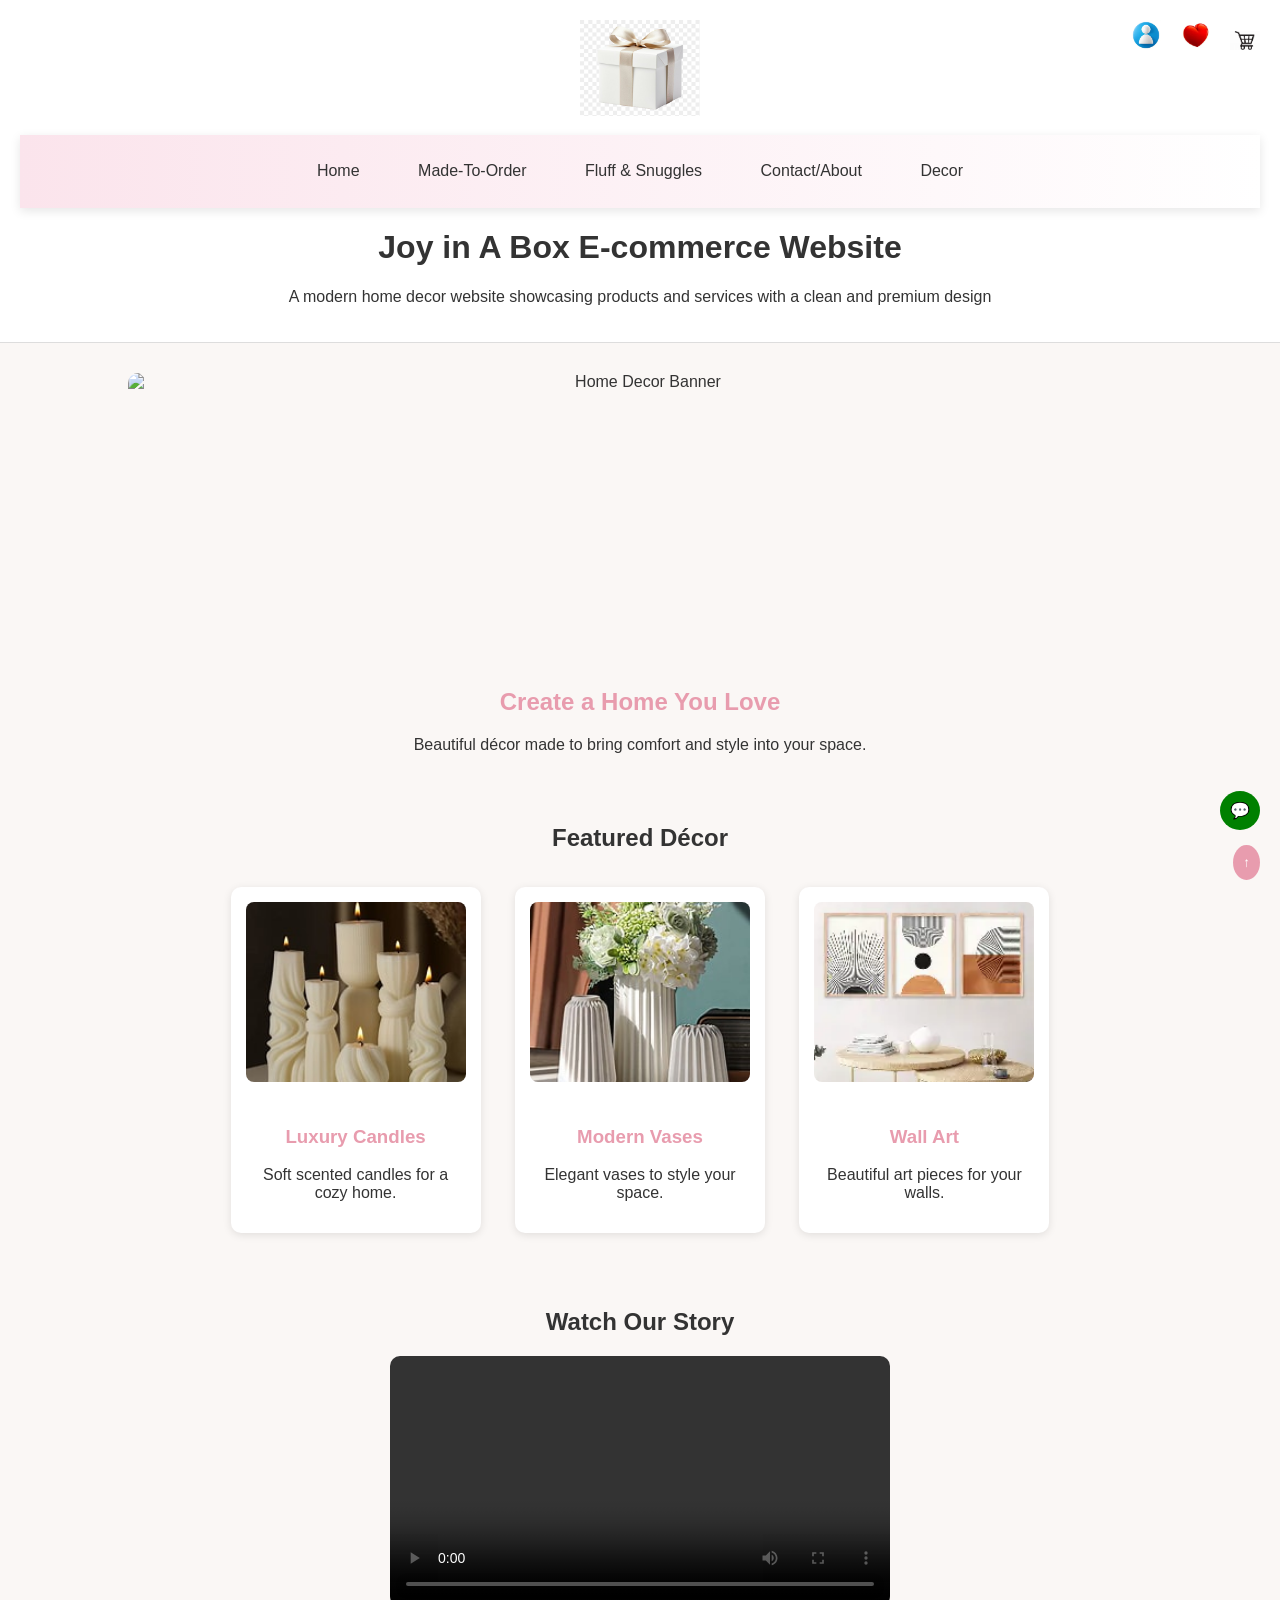
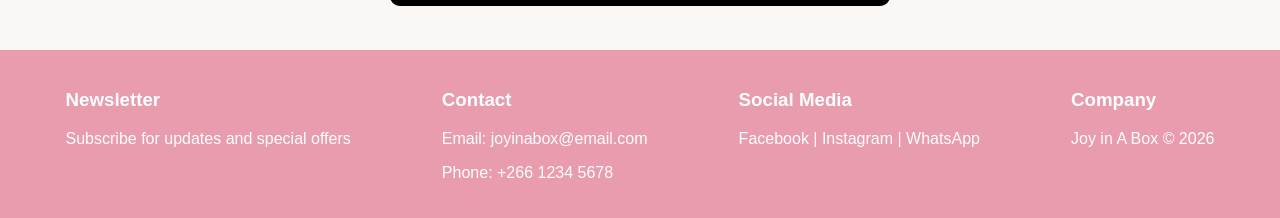
==== index.html @ c1469722 "Add files via upload" ====
<!DOCTYPE html>
<html lang="en">
<head>
<title> Joy in A Box E-commerce Website</title>
    <meta charset="UTF-8">
    <meta name="viewport" content="width=device-width, initial-scale=1.0">
    <title>Joy in A Box</title>
    <link rel="stylesheet" href="style.css">
</head>
<body>
<header>
    <div class="icons">
    <a href="account.html"><img src="ACCOUNT.webp" alt="Account" width="20"></a>
    <a href="favourites.html"><img src="HEART.webp" alt="Favourites" width="20"></a>
    <a href="cart.html"><img src="CART.jpg" alt="Cart" width="20"></a>
</div>
    <div class="logo">
        <a href="index.html">
            <img src="logoo.png" alt="Joy in A Box Logo">
        </a>
    </div>
    <nav>
        <ul>
            <li><a href="index.html">Home</a></li>
           <li><a href="Made.html">Made-To-Order</a></li>
            <li><a href="Fluff.html">Fluff & Snuggles</a></li>
            <li><a href="contact.html">Contact/About</a></li>
            <li><a href="decor.html">Decor</a></li>

        </ul>
    </nav>
<h1> Joy in A Box E-commerce Website</h1>
<p> A modern home decor website showcasing products and services with a clean and premium design</p>

</header>

<section class="hero">

    <img src="bright.jpg" alt="Home Decor Banner" class="hero-img">

    <h1>Create a Home You Love</h1>
    <p>Beautiful décor made to bring comfort and style into your space.</p>

</section>
<section class="products">
    <h2>Featured Décor</h2>

    <div class="product-list">

        <div class="product">
            <img src="CANDLE.jpg" alt="VASE">
            <h3>Luxury Candles</h3>
            <p>Soft scented candles for a cozy home.</p>
        </div>

        <div class="product">
            <img src="VASEE.jpg" alt="Vase">
            <h3>Modern Vases</h3>
            <p>Elegant vases to style your space.</p>
        </div>

        <div class="product">
            <img src="WALL.webp" alt="Wall Art">
            <h3>Wall Art</h3>
            <p>Beautiful art pieces for your walls.</p>
        </div>

    </div>
</section>

<section class="media">
    <h2>Watch Our Story</h2>

    <video controls width="400">
        <source src="video.MP4">
    </video>
</section>
<footer>

    <div class="footer-container">

        <div>
            <h3>Newsletter</h3>
            <p>Subscribe for updates and special offers</p>
        </div>

        <div>
            <h3>Contact</h3>
            <p>Email: joyinabox@email.com</p>
            <p>Phone: +266 1234 5678</p>
        </div>

        <div>
            <h3>Social Media</h3>
            <p>Facebook | Instagram | WhatsApp</p>
        </div>

        <div>
            <h3>Company</h3>
            <p>Joy in A Box © 2026</p>
        </div>

    </div>

</footer>
<button onclick="window.scrollTo({top: 0, behavior: 'smooth'});" class="top-btn">↑</button>
<a href="https://wa.me/26612345678" class="whatsapp-btn">💬</a>
</body>
</html>
---- style.css ----
/* RESET */
body {
    margin: 0;
    font-family: Arial, sans-serif;
}

/* HEADER */
header {
    text-align: center;
    padding: 20px;
    position: relative;
}

/* LOGO */
.logo img {
    width: 120px;
}

/* ICONS (TOP RIGHT) */
.icons {
    position: absolute;
    top: 20px;
    right: 20px;
}

.icons img {
    width: 20px;
    margin-left: 10px;
}

/* NAVIGATION */
nav ul {
    list-style: none;
    padding: 0;
    margin-top: 15px;
}

nav ul li {
    display: inline-block;
    margin: 0 15px;
    position: relative;
}

nav ul li a {
    text-decoration: none;
    color: black;
}

/* DROPDOWN */
nav ul li ul {
    display: none;
    position: absolute;
    background: white;
    padding: 10px;
}

nav ul li:hover ul {
    display: block;
}
.hero img {
    width: 80%;
    height: 300px;
    object-fit: cover;
    border radius: 15px;
    display: flex;
   justify-content: center;
   align items: cener;
  
}
}
.hero-img {
    width: 50%;
    height: 200px;
    object-fit:cover;
    display: block;
    margin: 0 auto;
}
.footer-container {
    display: flex;
    justify-content: space-around;
    padding: 20px;
    background: #f2f2f2;
}
.icons img {
    width: 30px;
    margin-left: 15px;
    cursor: pointer;
    transition: 0.3s;
}
.icons img:hover {
    transform: scale(1.2);
}
/* ===== GENERAL ===== */
body {
    margin: 0;
    font-family: Arial, sans-serif;
    background-color: #faf7f5;
    color: #333;
}

/* ===== HEADER ===== */
header {
    background-color: white;
    padding: 20px;
    border-bottom: 1px solid #ddd;
    text-align: center;
    position: relative;
}

/* ===== LOGO ===== */
.logo img {
    width: 120px;
}

/* ===== ICONS ===== */
.icons {
    position: absolute;
    top: 20px;
    right: 20px;
}

.icons img {
    width: 30px;
    margin-left: 15px;
    cursor: pointer;
    transition: 0.3s;
}

.icons img:hover {
    transform: scale(1.2);
    opacity: 0.7;
}

/* ===== NAVIGATION ===== */
nav ul {
    list-style: none;
    padding: 0;
    margin-top: 15px;
}

nav ul li {
    display: inline-block;
    margin: 0 15px;
    position: relative;
}

nav ul li a {
    text-decoration: none;
    color: #333;
    font-weight: bold;
}

nav ul li a:hover {
    color: #e89cae;
}

/* ===== DROPDOWN ===== */
nav ul li ul {
    display: none;
    position: absolute;
    background: white;
    padding: 10px;
}

nav ul li:hover ul {
    display: block;
}

/* ===== HERO (BANNER) ===== */
.hero {
    text-align: center;
    margin: 30px 0;
}

.hero-img {
    width: 50%;
    height: 200px;
    object-fit: cover;
    display: block;
    margin: 0 auto;
    border-radius: 10px;
}

.hero h1 {
    color: #e89cae;
    margin-top: 15px;
}

.hero p {
    font-size: 16px;
}

/* ===== PRODUCTS ===== */
.products {
    text-align: center;
    padding: 20px;
}

.product {
    display: inline-block;
    width: 250px;
    margin: 20px;
    padding: 15px;
    background: white;
    border-radius: 10px;
    box-shadow: 0 2px 8px rgba(0,0,0,0.1);
    text-align: center;
    transition: 0.3s;
}

.product:hover {
    transform: translateY(-5px);
}

.product img {
    width: 100%;
    height: 200px;
    object-fit: cover;
}

.product h3 {
    color: #e89cae;
}

/* ===== VIDEO SECTION ===== */
.media {
    text-align: center;
    margin: 40px;
}

video {
    width: 500px;
    border-radius: 10px;
}

/* ===== FOOTER ===== */
.footer-container {
    display: flex;
    justify-content: space-around;
    background: #e89cae;
    color: white;
    padding: 20px;
}
.top-btn {
    position: fixed;
    bottom: 20px;
    right: 20px;
    background: #e89cae;
    color: white;
    border: none;
    padding: 10px;
    border-radius: 50%;
    cursor: pointer;
}

.whatsapp-btn {
    position: fixed;
    bottom: 70px;
    right: 20px;
    background: green;
    color: white;
    padding: 10px;
    border-radius: 50%;
    text-decoration: none;
}
/* ===== DÉCOR PAGE STYLING ===== */

/* Products section */
.products {
    padding: 20px;
    text-align: center;
}

/* Category headings */
.products h3 {
    margin-top: 40px;
    color: #e89cae;
}

/* Product rows (grid layout) */
.product-row {
    display: flex;
    justify-content: center;
    flex-wrap: wrap;
}

/* Product cards */
.product {
    width: 220px;
    margin: 15px;
    padding: 15px;
    background: white;
    border-radius: 10px;
    box-shadow: 0 2px 8px rgba(0,0,0,0.1);
    transition: 0.3s;
    text-align: center;
}

/* Hover effect */
.product:hover {
    transform: translateY(-5px);
}

/* Product images */
.product img {
    width: 100%;
    height: 180px;
    object-fit: cover;
    border-radius: 8px;
}

/* Product titles */
.product h4 {
    color: #e89cae;
}

.products ul {
    list-style: disc;
    padding-left: 20px;
}

.products ol {
    list-style: decimal;
    padding-left: 20px;
}

.products ul li {
    display: block;
    margin: 5px 0;
    background: none;
    color: #333;
    padding: 0;
}
/* Buttons */
.product button {
    background: #e89cae;
    color: white;
    border: none;
    padding: 8px 12px;
    border-radius: 5px;
    cursor: pointer;
}

.product button:hover {
    background: #d87d91;
}
/* FORCE LIST STYLE BACK */
.products ul {
    list-style-type: disc !important;
    padding-left: 20px !important;
}

.products ol {
    list-style-type: decimal !important;
    padding-left: 20px !important;
}

.products li {
    display: list-item !important;
}
.products ul {
    text-align: left;        /* FIX alignment */
    list-style-type: disc;   /* show bullets */
    padding-left: 20px;
}

.products li {
    display: list-item;
}
.process {
    padding: 30px;
    text-align: center;
}

.process ol {
    text-align: left;
    max-width: 500px;
    margin: 20px auto;
}

.process li {
    margin: 10px 0;
}
.process-images {
    display: flex;
    justify-content: center;
    gap: 15px;
    flex-wrap: wrap;
}

.process-images img {
    width: 200px;
    height: 150px;
    object-fit: cover;
    border-radius: 10px;
}
.about, .contact {
    text-align: center;
    padding: 30px;
}

form input, form textarea {
    width: 300px;
    padding: 10px;
    border-radius: 5px;
    border: 1px solid #ccc;
}

form button {
    background: #e89cae;
    color: white;
    border: none;
    padding: 10px 15px;
    border-radius: 5px;
    cursor: pointer;
}
.about img {
  width: 550px;
 height: auto;
 display:block;
 margin: 15px auto;
 border-radius: 10px;
 
}
/* ===== NAVIGATION MENU ===== */

nav {
    margin-top: 15px;
}

nav ul {
    list-style: none;
    padding: 0;
    text-align: center;
}

nav ul li {
    display: inline-block;
    margin: 0 15px;
}

nav ul li a {
    text-decoration: none;
    color: #333;
    font-weight: 500;
    font-size: 16px;
    padding: 8px 12px;
    transition: 0.3s;
    border-radius: 5px;
}

/* Hover effect */
nav ul li a:hover {
    background: #e89cae;
    color: white;
}
/* NAV BACKGROUND */
nav {
    background: #ffffff;
    padding: 10px 0;
    box-shadow: 0 2px 8px rgba(0,0,0,0.1);
}
nav {
    background: linear-gradient(to right, #fbe4ec, #ffffff);
    padding: 12px 0;
    box-shadow: 0 3px 10px rgba(0,0,0,0.1);
}
/* ===== ACCOUNT PAGE DESIGN ===== */

.simple-page {
    text-align: center;
    padding: 40px;
}

/* Image */
.account-img {
    width: 200px;
    height: auto;
    margin: 15px auto;
    display: block;
    border-radius: 10px;
}

/* Container for login + register */
.account-container {
    display: flex;
    justify-content: center;
    gap: 30px;
    flex-wrap: wrap;
    margin-top: 20px;
}

/* Boxes */
.account-box {
    background: white;
    padding: 20px;
    width: 280px;
    border-radius: 10px;
    box-shadow: 0 2px 10px rgba(0,0,0,0.1);
}

/* Inputs */
.account-box input {
    width: 90%;
    padding: 10px;
    border-radius: 5px;
    border: 1px solid #ccc;
}

/* Buttons */
.account-box button {
    background: #e89cae;
    color: white;
    border: none;
    padding: 10px;
    width: 95%;
    border-radius: 5px;
    cursor: pointer;
}

.account-box button:hover {
    background: #d87d91;
}
.account-box:hover {
    transform: translateY(-5px);
    transition: 0.3s;
}
.simple-page {
    text-align: center;
    padding: 40px;
}

/* Image */
.account-img {
    width: 250px;
    height: auto;
    margin: 15px auto;
    display: block;
    border-radius: 10px;
}

/* Boxes */
.account-box {
    background: white;
    padding: 20px;
    margin: 20px auto;
    width: 300px;
    border-radius: 10px;
    box-shadow: 0 2px 10px rgba(0,0,0,0.1);
}

/* Inputs */
.account-box input {
    width: 90%;
    padding: 10px;
    border-radius: 5px;
    border: 1px solid #ccc;
}

/* Buttons */
.account-box button {
    background: #e89cae;
    color: white;
    border: none;
    padding: 10px;
    width: 95%;
    border-radius: 5
.simple-page {
    text-align: center;
    padding: 60px 20px;   /* more space from top */
}
.account-box {
    background: white;
    padding: 20px;
    margin: 20px auto;
    width: 300px;
    border-radius: 10px;
    box-shadow: 0 2px 10px rgba(0,0,0,0.1);
}
.account-box + .account-box {
    margin-top: 30px;
}
/* ===== CART PAGE ===== */

.cart-item {
    display: flex;
    align-items: center;
    justify-content: center;
    gap: 20px;
    margin: 20px auto;
    width: 300px;
    background: white;
    padding: 15px;
    border-radius: 10px;
    box-shadow: 0 2px 8px rgba(0,0,0,0.1);
}

.cart-item img {
    width: 80px;
    height: auto;
    border-radius: 8px;
}

.checkout-btn {
    background: #e89cae;
    color: white;
    border: none;
    padding: 10px 20px;
    margin-top: 20px;
    border-radius: 5px;
    cursor: pointer;
}

.checkout-btn:hover {
    background: #d87d91;
}
.checkout-btn {
    background: #e89cae;
    color: white;
    padding: 10px 20px;
    text-decoration: none;
    border-radius: 5px;
    display: inline-block;
}
.checkout-box {
    background: white;
    padding: 20px;
    margin: 20px auto;
    width: 300px;
    border-radius: 10px;
    box-shadow: 0 2px 8px rgba(0,0,0,0.1);
}
.checkout-box {
    background: white;
    padding: 20px;
    margin: 20px auto;
    width: 320px;
    border-radius: 10px;
    box-shadow: 0 2px 8px rgba(0,0,0,0.1);
}

.checkout-btn {
    background: #e89cae;
    color: white;
    border: none;
    padding: 12px 20px;
    border-radius: 5px;
    cursor: pointer;
    margin-top: 20px;
}
.payment-options {
    text-align: left;
    margin-top: 10px;
}

.payment-options label {
    display: block;
    margin: 10px 0;
    font-size: 14px;
}
.payment-options label {
    padding: 8px;
    border-radius: 5px;
    cursor: pointer;
}

.payment-options label:hover {
    background: #fbe4ec;
}
/* ===== FAVOURITES PAGE ===== */

.fav-item {
    background: white;
    padding: 15px;
    margin: 20px auto;
    width: 250px;
    border-radius: 10px;
    text-align: center;
    box-shadow: 0 2px 8px rgba(0,0,0,0.1);
}

.fav-item img {
    width: 100%;
    height: auto;
    border-radius: 8px;
}

.fav-item button {
    background: #e89cae;
    color: white;
    border: none;
    padding: 8px 12px;
    margin-top: 10px;
    border-radius: 5px;
    cursor: pointer;
}

.fav-item button:hover {
    background: #d87d91;
}
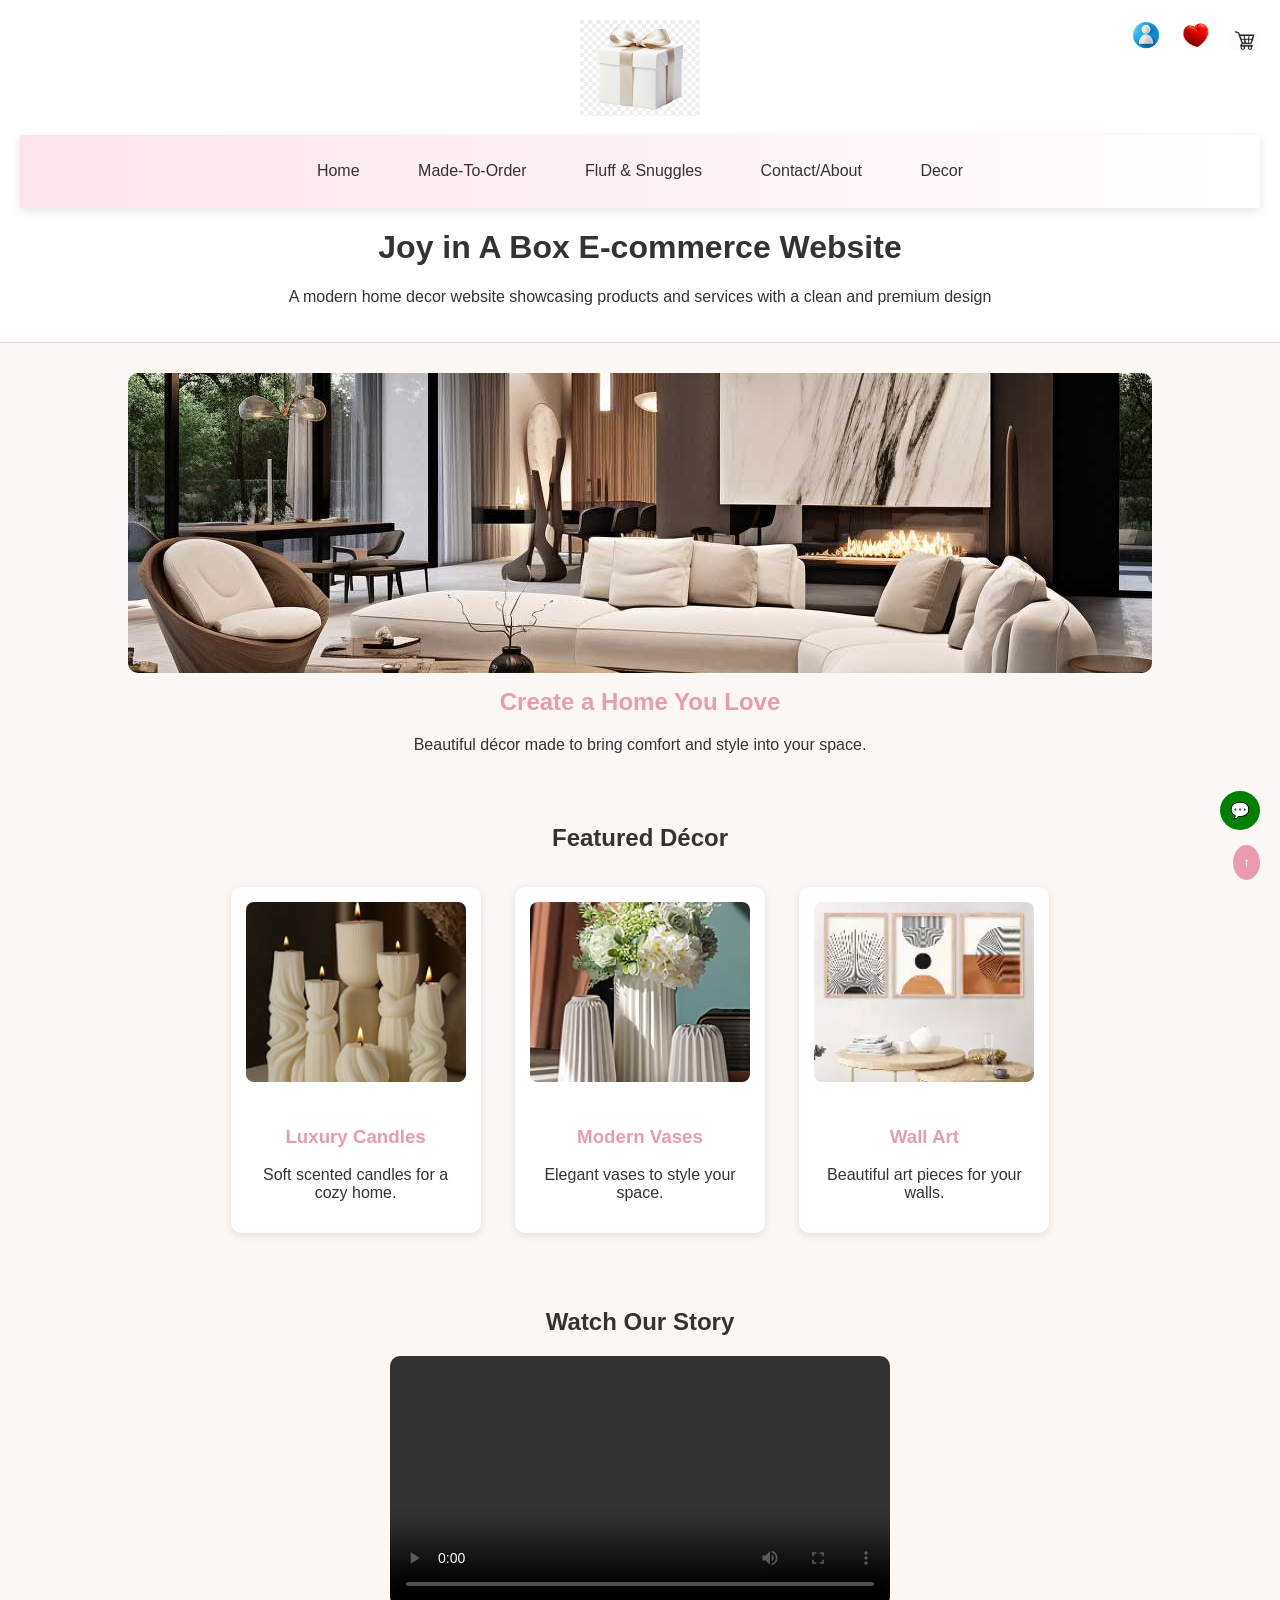
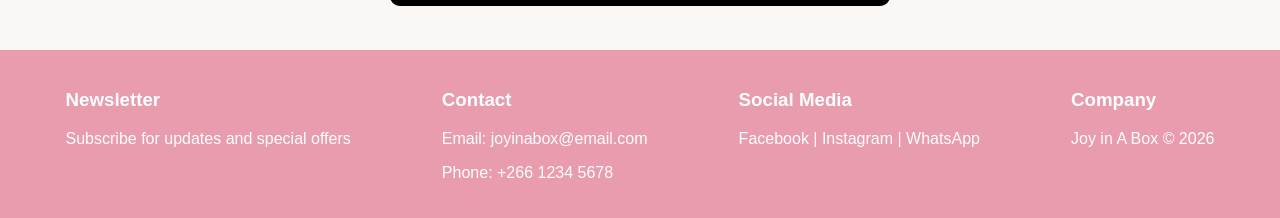
==== commit f8cc8add: "Add files via upload" ====
--- a/index.html
+++ b/index.html
@@ -72,7 +72,7 @@
     <h2>Watch Our Story</h2>
 
     <video controls width="400">
-        <source src="video.MP4">
+        <source src="video.mp4">
     </video>
 </section>
 <footer>
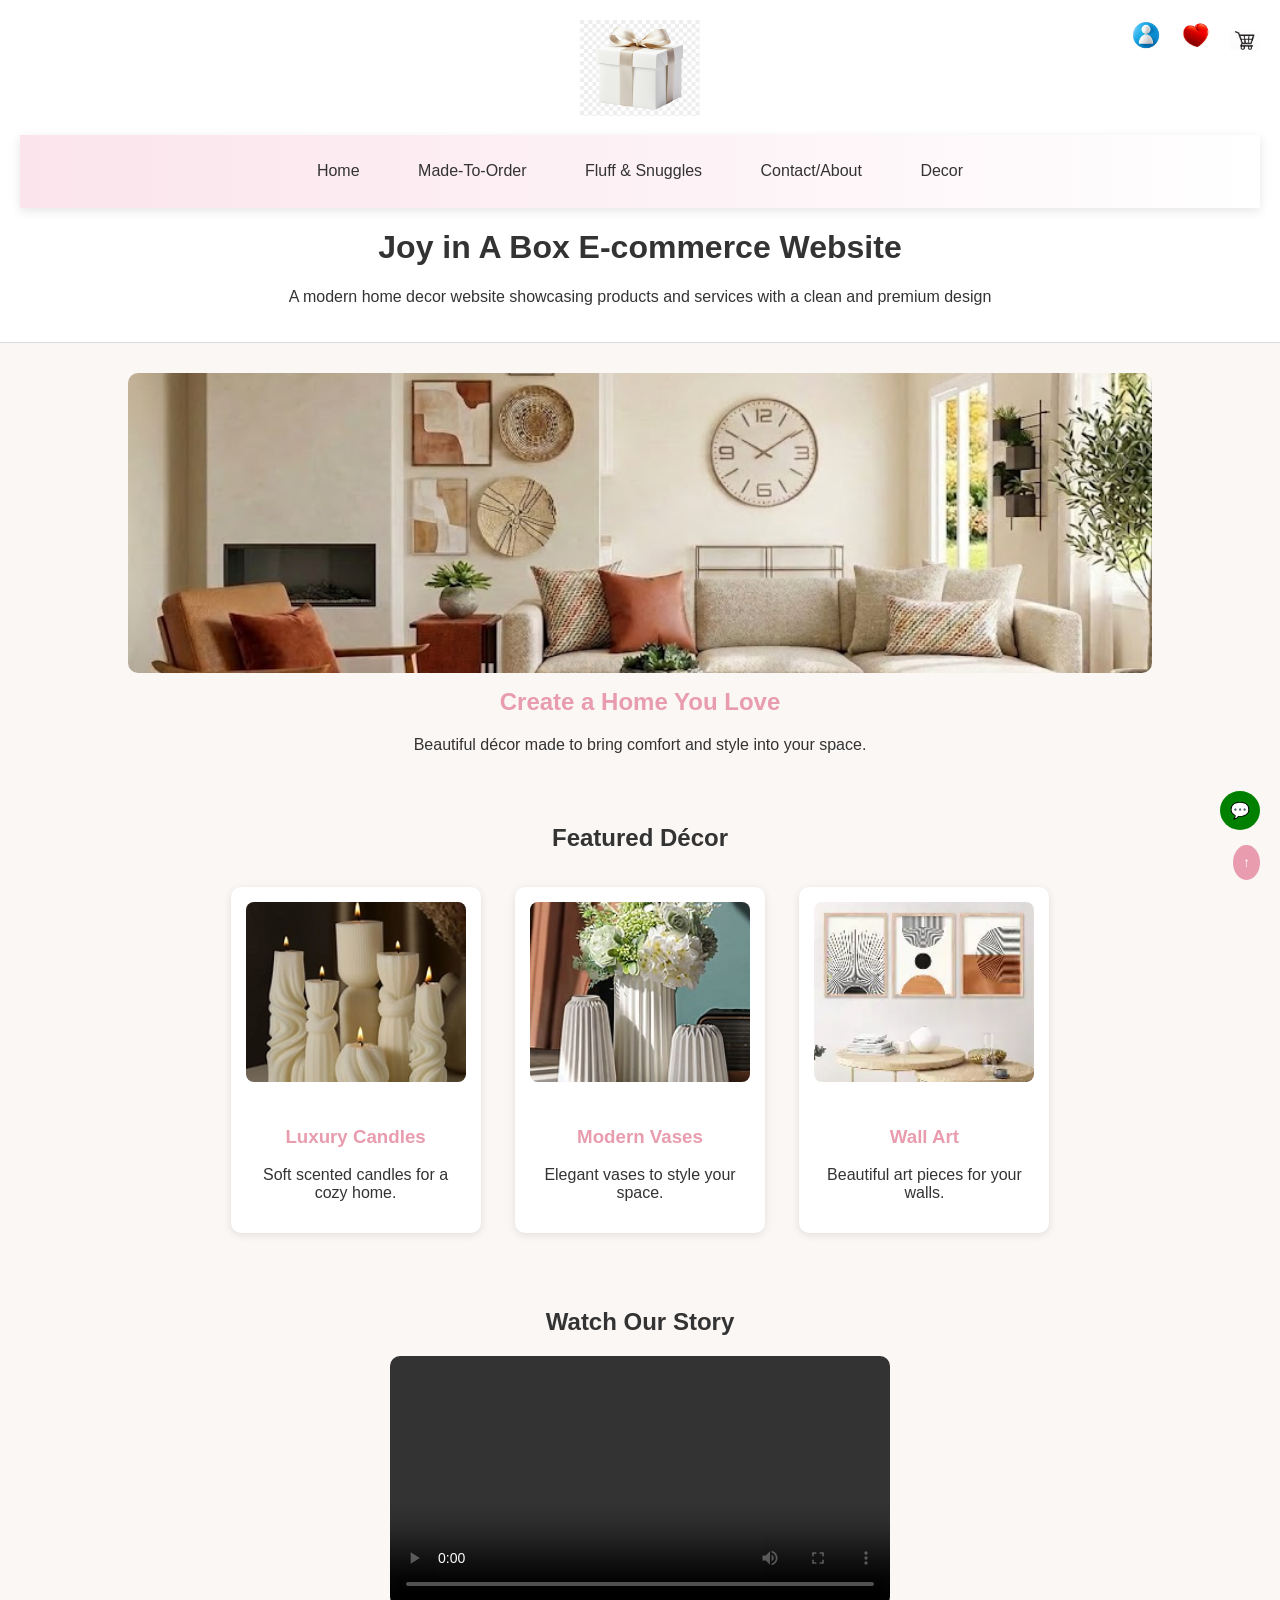
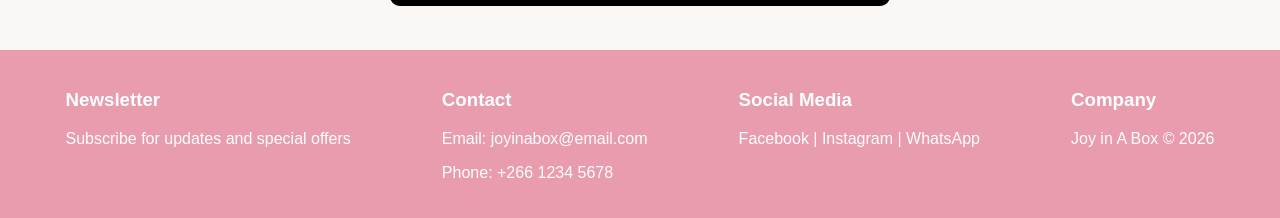
==== commit 97bcd8fc: "Update index.html update" ====
--- a/index.html
+++ b/index.html
@@ -36,7 +36,7 @@
 
 <section class="hero">
 
-    <img src="bright.jpg" alt="Home Decor Banner" class="hero-img">
+    <img src="bright.jpeg" alt="Home Decor Banner" class="hero-img">
 
     <h1>Create a Home You Love</h1>
     <p>Beautiful décor made to bring comfort and style into your space.</p>
@@ -106,4 +106,4 @@
 <button onclick="window.scrollTo({top: 0, behavior: 'smooth'});" class="top-btn">↑</button>
 <a href="https://wa.me/26612345678" class="whatsapp-btn">💬</a>
 </body>
-</html>+</html>
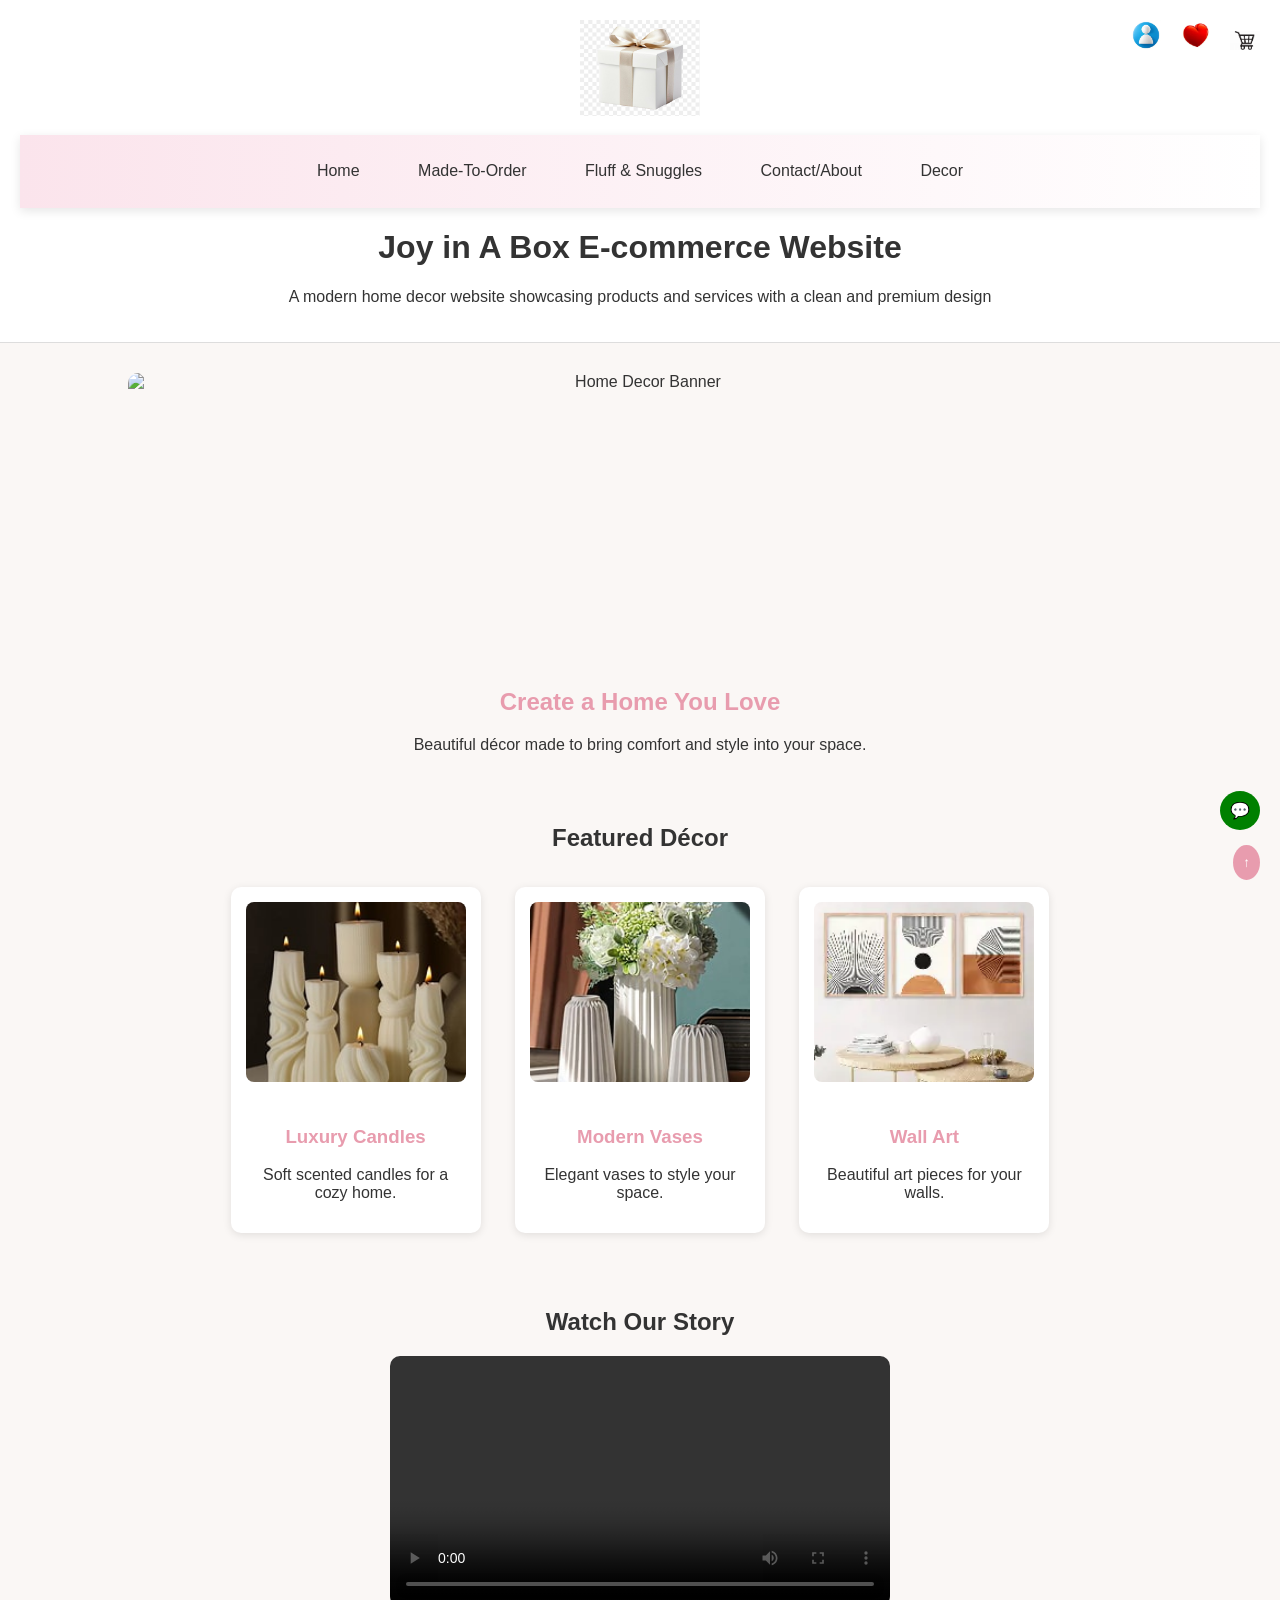
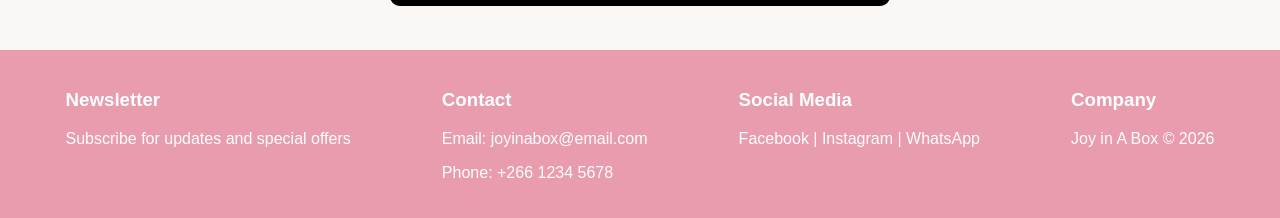
==== commit 9a51d873: "Update index.html UPDATE" ====
--- a/index.html
+++ b/index.html
@@ -36,7 +36,7 @@
 
 <section class="hero">
 
-    <img src="bright.jpeg" alt="Home Decor Banner" class="hero-img">
+    <img src="bright.JPEG" alt="Home Decor Banner" class="hero-img">
 
     <h1>Create a Home You Love</h1>
     <p>Beautiful décor made to bring comfort and style into your space.</p>
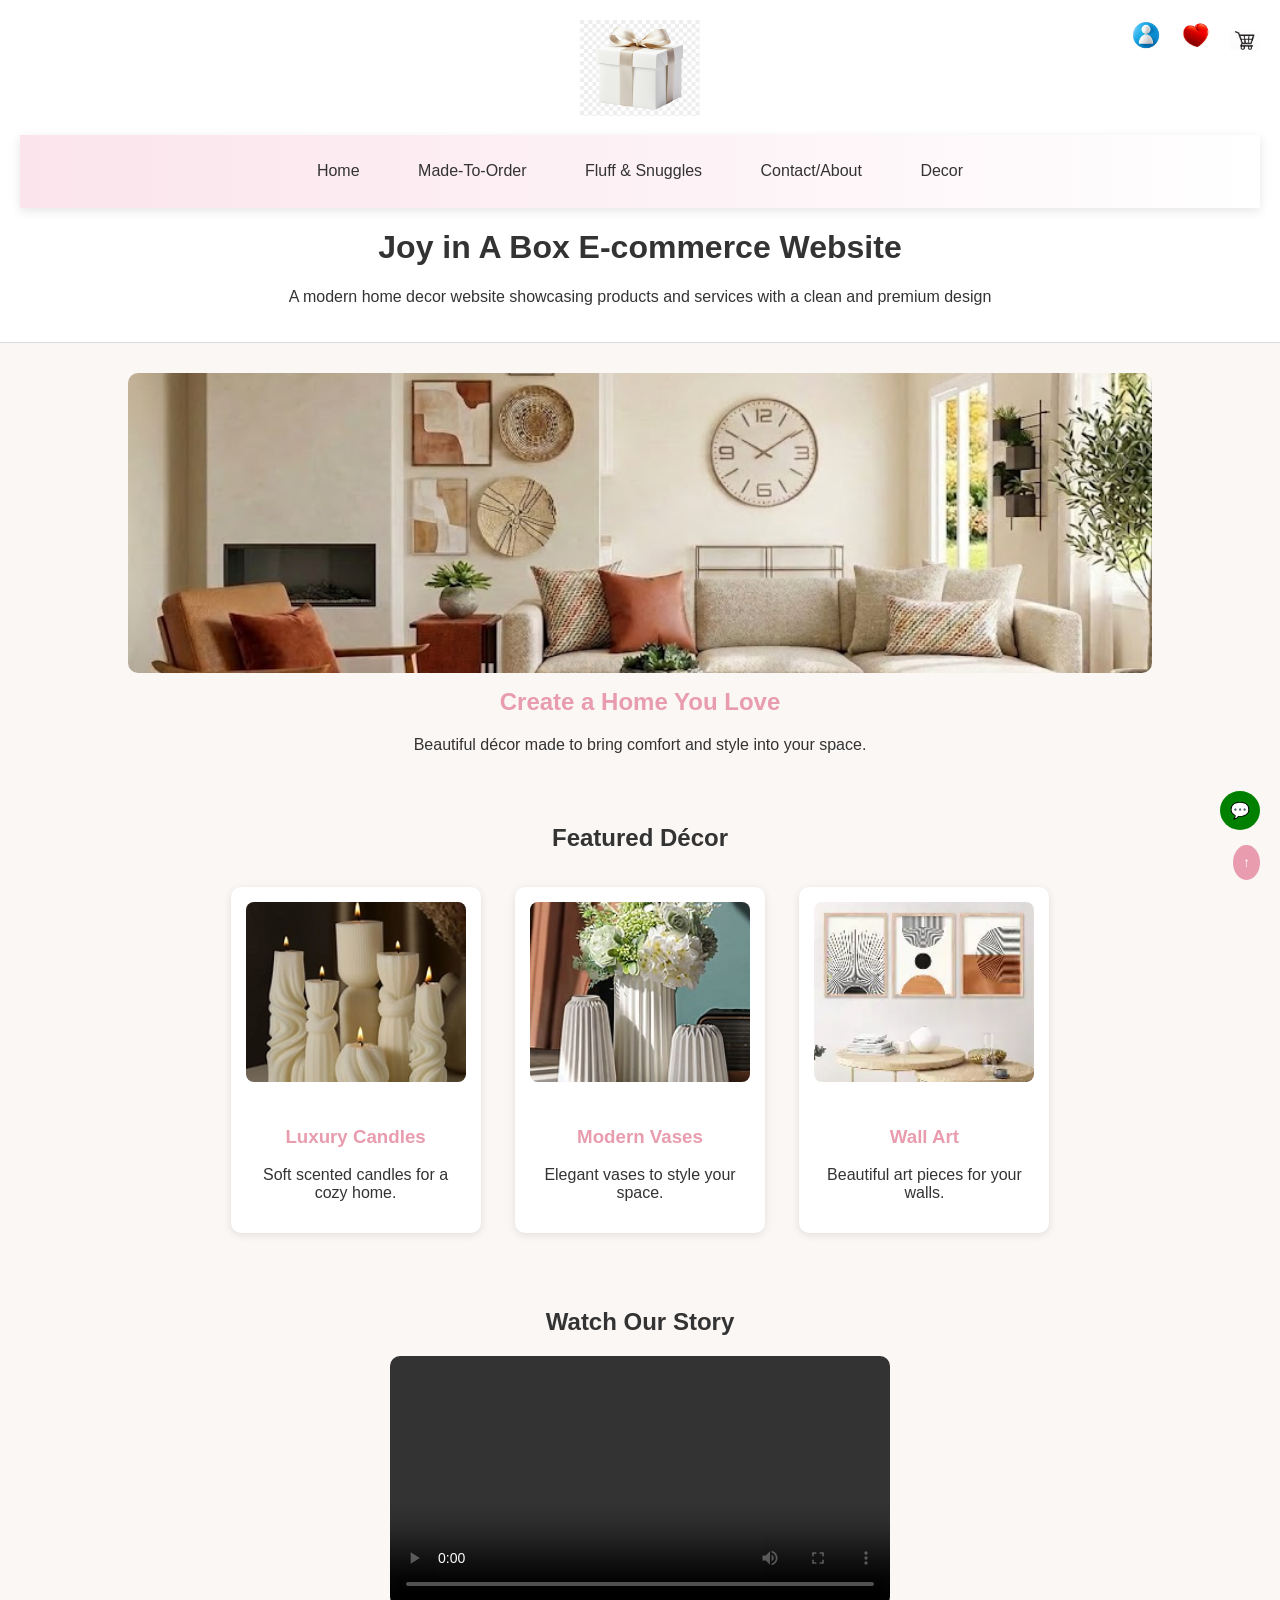
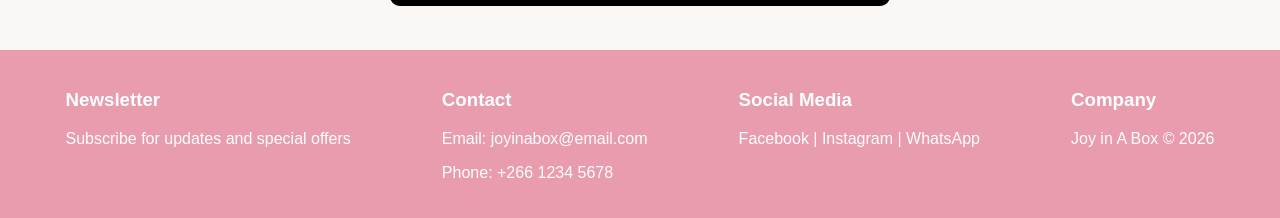
==== commit f11cf0d5: "Update index.html update" ====
--- a/index.html
+++ b/index.html
@@ -36,7 +36,7 @@
 
 <section class="hero">
 
-    <img src="bright.JPEG" alt="Home Decor Banner" class="hero-img">
+    <img src="bright.jpeg" alt="Home Decor Banner" class="hero-img">
 
     <h1>Create a Home You Love</h1>
     <p>Beautiful décor made to bring comfort and style into your space.</p>
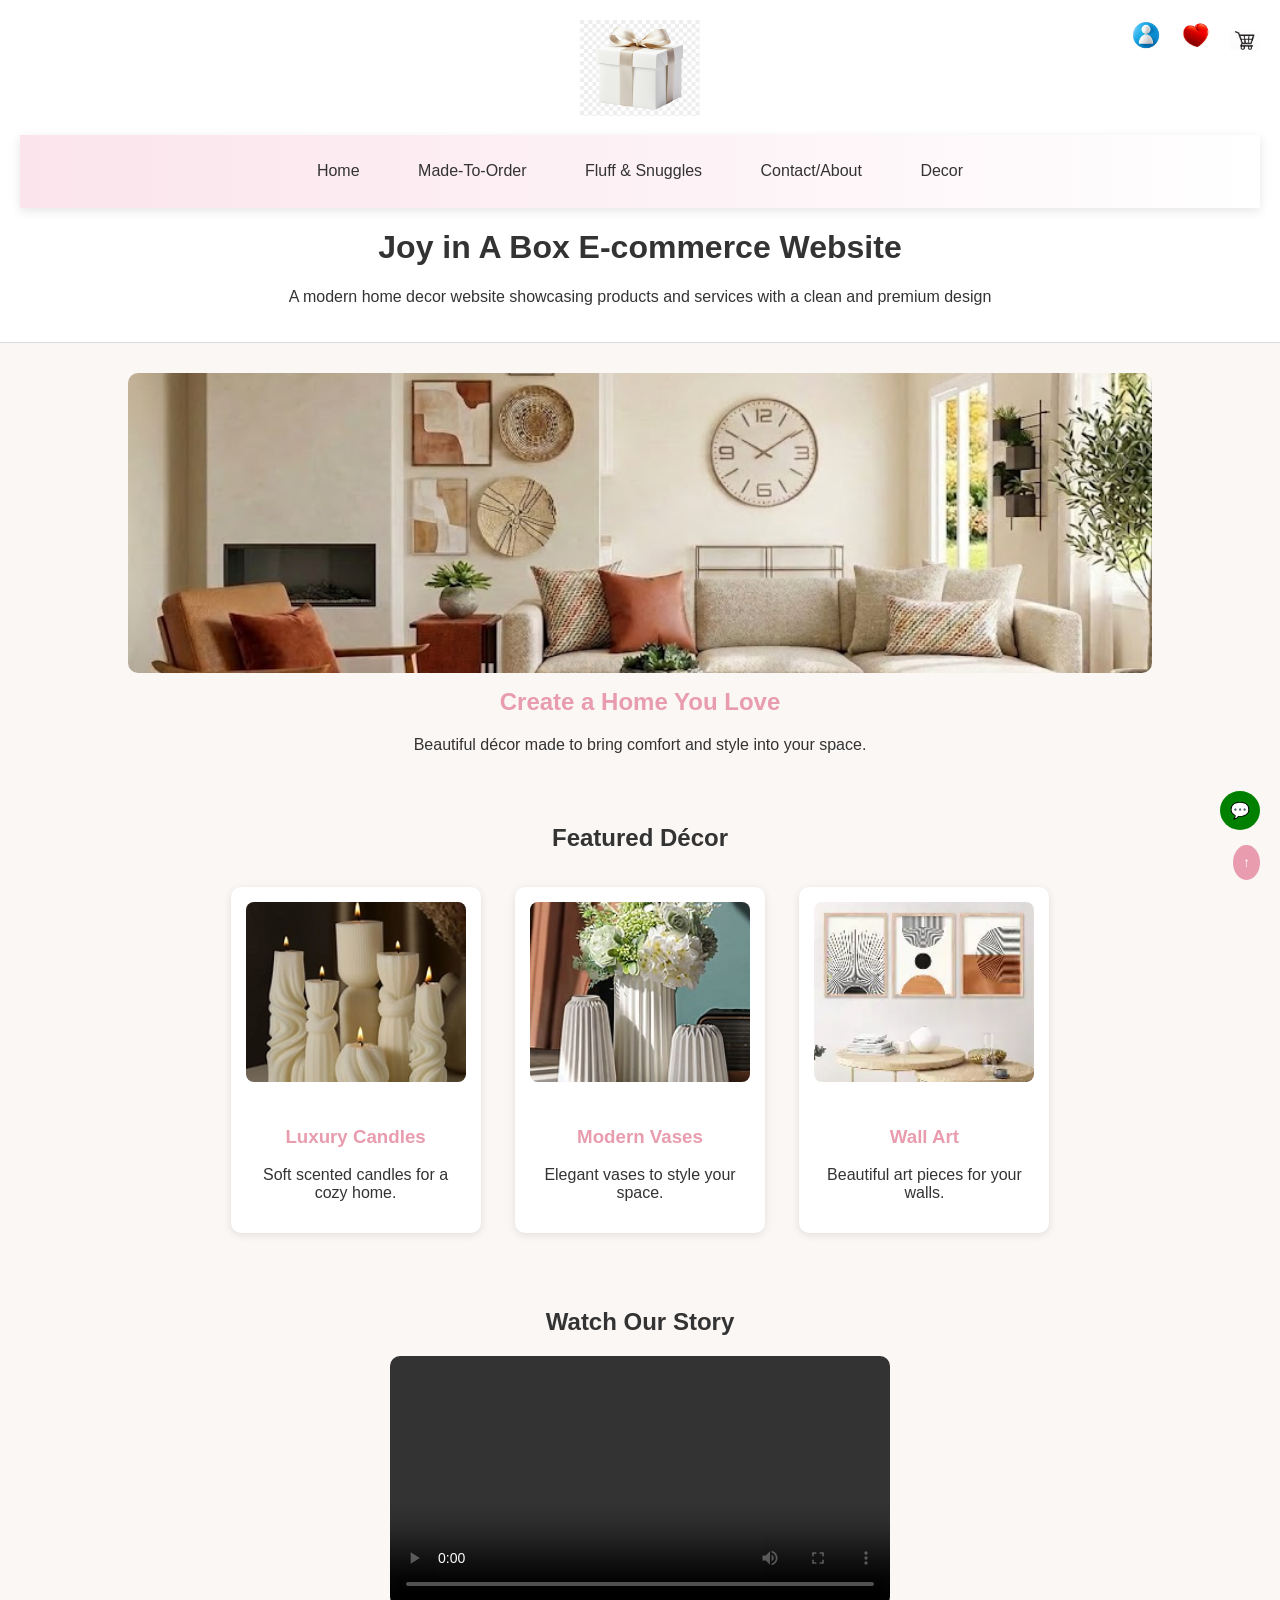
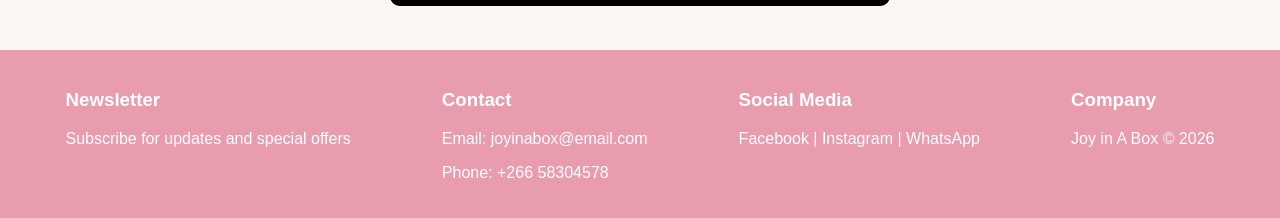
==== commit 007f8abf: "Update index.html update" ====
--- a/index.html
+++ b/index.html
@@ -87,7 +87,7 @@
         <div>
             <h3>Contact</h3>
             <p>Email: joyinabox@email.com</p>
-            <p>Phone: +266 1234 5678</p>
+            <p>Phone: +266 58304578</p>
         </div>
 
         <div>
